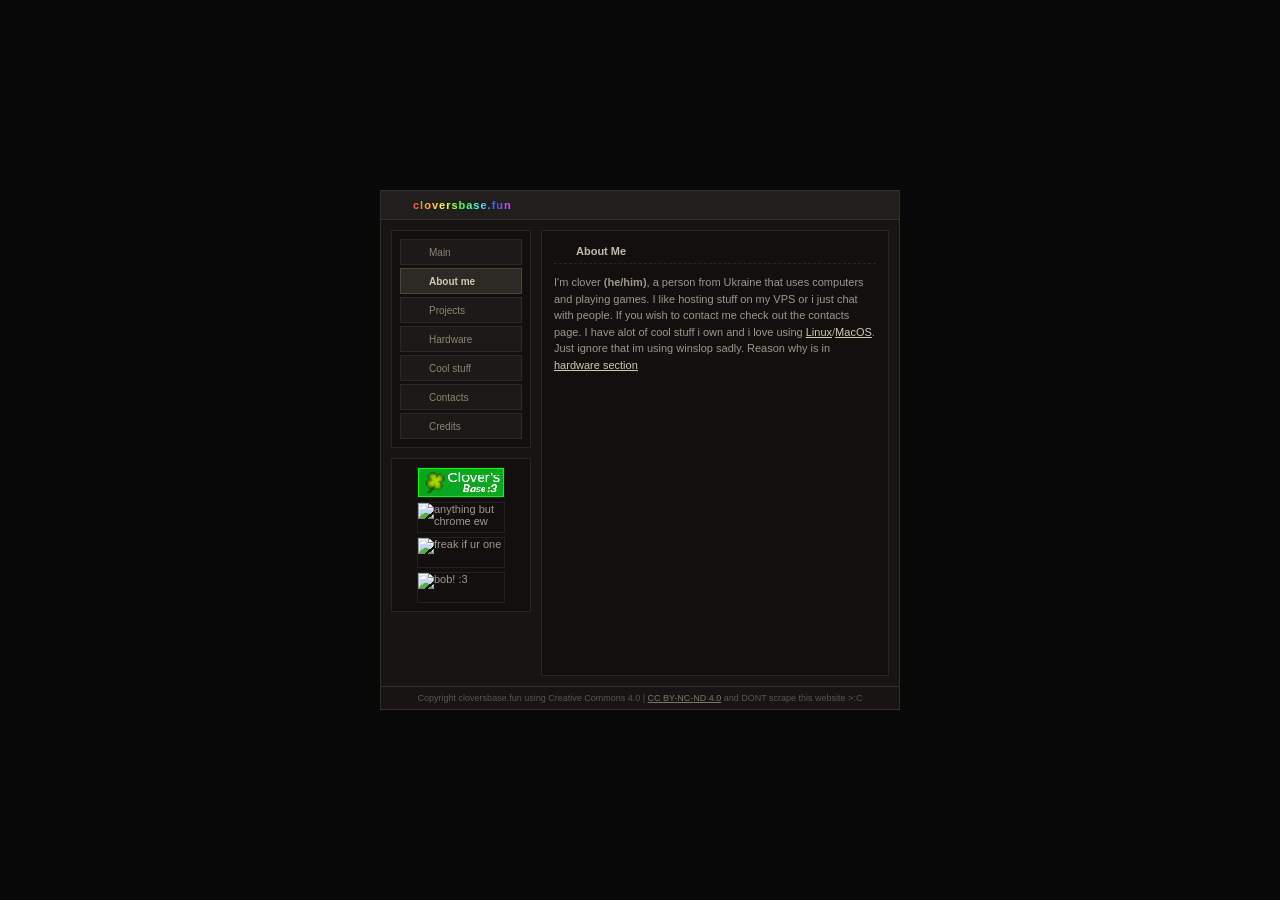
==== about.html @ 8fd5746c "Files (pluh)" ====
<!DOCTYPE html>
<html lang="en">
<head>
  <meta charset="UTF-8">
  <title>cloversbase.fun</title>
  <link rel="icon" type="image/x-icon" href="favicon.ico">
  <link rel="stylesheet" href="style.css">
</head>
<body>
  <div class="wrapper">
    <div class="top-header">
      <div class="site-title">
        <img src="https://assets.scu.edu/images/icon/world.png" class="icon" alt="">
        <span class="rainbow-text">cloversbase.fun</span>
      </div>
    </div>
    <div class="layout">
      <div class="sidebar">
        <div class="box">
          <ul class="nav-list">
            <li><a href="index.html" class="nav-btn"><img src="https://assets.scu.edu/images/icon/house.png" class="icon" alt="">Main</a></li>
            <li><a href="about.html" class="nav-btn active"><img src="https://assets.scu.edu/images/icon/user.png" class="icon" alt="">About me</a></li>
            <li><a href="projects.html" class="nav-btn"><img src="https://assets.scu.edu/images/icon/folder.png" class="icon" alt="">Projects</a></li>
            <li><a href="hardware.html" class="nav-btn"><img src="https://assets.scu.edu/images/icon/monitor.png" class="icon" alt="">Hardware</a></li>
            <li><a href="coolstuff.html" class="nav-btn"><img src="https://assets.scu.edu/images/icon/world.png" class="icon" alt="">Cool stuff</a></li>
            <li><a href="contacts.html" class="nav-btn"><img src="https://assets.scu.edu/images/icon/transmit.png" class="icon" alt="">Contacts</a></li>
            <li><a href="credits.html" class="nav-btn"><img src="https://assets.scu.edu/images/icon/heart.png" class="icon" alt="">Credits</a></li>
          </ul>
        </div>
        <div class="box">
          <div class="buttons-container">
            <img src="button-88x31.gif" alt="cloversbase">
            <img src="https://cyber.dabamos.de/88x31/anythingbut.gif" alt="anything but chrome ew">
            <img src="https://cyber.dabamos.de/88x31/antinazi.gif" alt="freak if ur one">
            <img src="https://cyber.dabamos.de/88x31/bob.gif" alt="bob! :3">
          </div>
        </div>
      </div>
      <div class="main-pane">
        <div class="sec-head">
          <img src="https://assets.scu.edu/images/icon/user_comment.png" class="icon" alt="">
          About Me
        </div>
        <p>I'm clover <b>(he/him)</b>, a person from Ukraine that uses computers and playing games. I like hosting stuff on my VPS or i just chat with people. If you wish to contact me check out the contacts page. I have alot of cool stuff i own and i love using <a href="https://en.wikipedia.org/wiki/Linux" target="_blank">Linux</a>/<a href="https://en.wikipedia.org/wiki/MacOS" target="_blank">MacOS</a>. Just ignore that im using winslop sadly. Reason why is in <a href="hardware.html">hardware section</a></p>
      </div>
    </div>
    <div class="footer">
      <span>Copyright cloversbase.fun using Creative Commons 4.0 | <a href="https://creativecommons.org/licenses/by-nc-nd/4.0/deed.en" target="_blank">CC BY-NC-ND 4.0</a> and DONT scrape this website &gt;:C</span>
    </div>
  </div>
</body>
</html>
---- style.css ----
* {
  box-sizing: border-box;
  margin: 0;
  padding: 0;
}

::-webkit-scrollbar {
  width: 10px;
  background: #121110;
}

::-webkit-scrollbar-thumb {
  background: #2a2723;
  border: 1px solid #3d3934;
}

body {
  background-color: #080808;
  background-image: url('https://shye.nekoweb.org/graphics_bg/blackwood.png');
  background-repeat: repeat;
  font-family: "MS Sans Serif", Tahoma, Verdana, sans-serif;
  font-size: 11px;
  color: #9e9787;
  min-height: 100vh;
  display: flex;
  justify-content: center;
  align-items: center;
  padding: 20px 10px;
}

.wrapper {
  width: 520px;
  min-height: 520px;
  background-color: #161513;
  border: 1px solid #33302b;
  display: flex;
  flex-direction: column;
}

.top-header {
  background: #211f1c;
  border-bottom: 1px solid #33302b;
  padding: 6px 10px;
}

.site-title {
  font-weight: bold;
  letter-spacing: 1px;
  display: flex;
  align-items: center;
  gap: 6px;
}

.rainbow-text {
  background: linear-gradient(90deg, #ff4b4b, #ffb84b, #ffff4b, #4bff4b, #4bffff, #4b4bff, #ff4bff);
  -webkit-background-clip: text;
  -webkit-text-fill-color: transparent;
  display: inline-block;
}

.layout {
  display: flex;
  gap: 10px;
  padding: 10px;
  flex: 1;
}

.sidebar {
  width: 140px;
  display: flex;
  flex-direction: column;
  gap: 10px;
  flex-shrink: 0;
}

.main-pane {
  flex: 1;
  background-color: #11100f;
  border: 1px solid #292622;
  padding: 12px;
  min-height: 380px;
}

.box {
  background-color: #11100f;
  border: 1px solid #292622;
  padding: 8px;
}

.nav-list {
  list-style: none;
  display: flex;
  flex-direction: column;
  gap: 3px;
}

.nav-btn {
  display: flex;
  align-items: center;
  gap: 6px;
  background: #1c1a17;
  border: 1px solid #2c2924;
  color: #8c8473;
  padding: 4px 6px;
  text-decoration: none;
  font-size: 10px;
  cursor: pointer;
  width: 100%;
  text-align: left;
  font-family: inherit;
}

.nav-btn:hover {
  background: #282521;
  color: #beb5a3;
  border-color: #3b3730;
}

.nav-btn.active {
  background: #2d2a25;
  color: #d1c8b4;
  border-color: #4a453d;
  font-weight: bold;
}

.buttons-container {
  display: flex;
  flex-direction: column;
  align-items: center;
  gap: 4px;
}

.buttons-container img {
  width: 88px;
  height: 31px;
  image-rendering: pixelated;
  border: 1px solid #24221f;
  display: block;
}

.sec-head {
  color: #c2baa8;
  font-size: 11px;
  font-weight: bold;
  border-bottom: 1px dashed #292622;
  padding-bottom: 4px;
  margin-bottom: 10px;
  display: flex;
  align-items: center;
  gap: 6px;
}

p {
  line-height: 1.5;
  margin-bottom: 10px;
}

.log-list {
  list-style: none;
}

.log-list li {
  margin-bottom: 6px;
  padding-left: 12px;
  position: relative;
  line-height: 1.3;
}

.log-list li::before {
  content: ">";
  position: absolute;
  left: 0;
  color: #5c564a;
}

.project-entry {
  background: #161513;
  border: 1px solid #24221f;
  padding: 8px;
  margin-bottom: 8px;
}

.project-entry h3 {
  font-size: 10px;
  margin-bottom: 4px;
  display: flex;
  align-items: center;
  gap: 5px;
}

.proj-link {
  color: #c2baa8;
  text-decoration: underline;
}

.proj-link:hover {
  color: #ffffff;
}

.scrollable-content {
  max-height: 330px;
  overflow-y: auto;
  padding-right: 4px;
}

.contact-table {
  width: 100%;
  border-collapse: collapse;
  margin-top: 6px;
}

.contact-table td {
  padding: 4px 6px;
  border: 1px solid #22201d;
}

.contact-table td:first-child {
  width: 90px;
  color: #8c8473;
  background: #161513;
}

.footer {
  border-top: 1px solid #33302b;
  background: #161513;
  padding: 6px 10px;
  font-size: 9px;
  color: #5c564a;
  text-align: center;
}

.footer a {
  color: #7d7666;
  text-decoration: underline;
}

.footer a:hover {
  color: #a8a08e;
}

.icon {
  width: 16px;
  height: 16px;
  image-rendering: pixelated;
}

a {
  color: #d1c8b4;           
  text-decoration: underline;
}

a:visited {
  color: #d1c8b4;
}

a:hover {
  color: #ffffff;
}
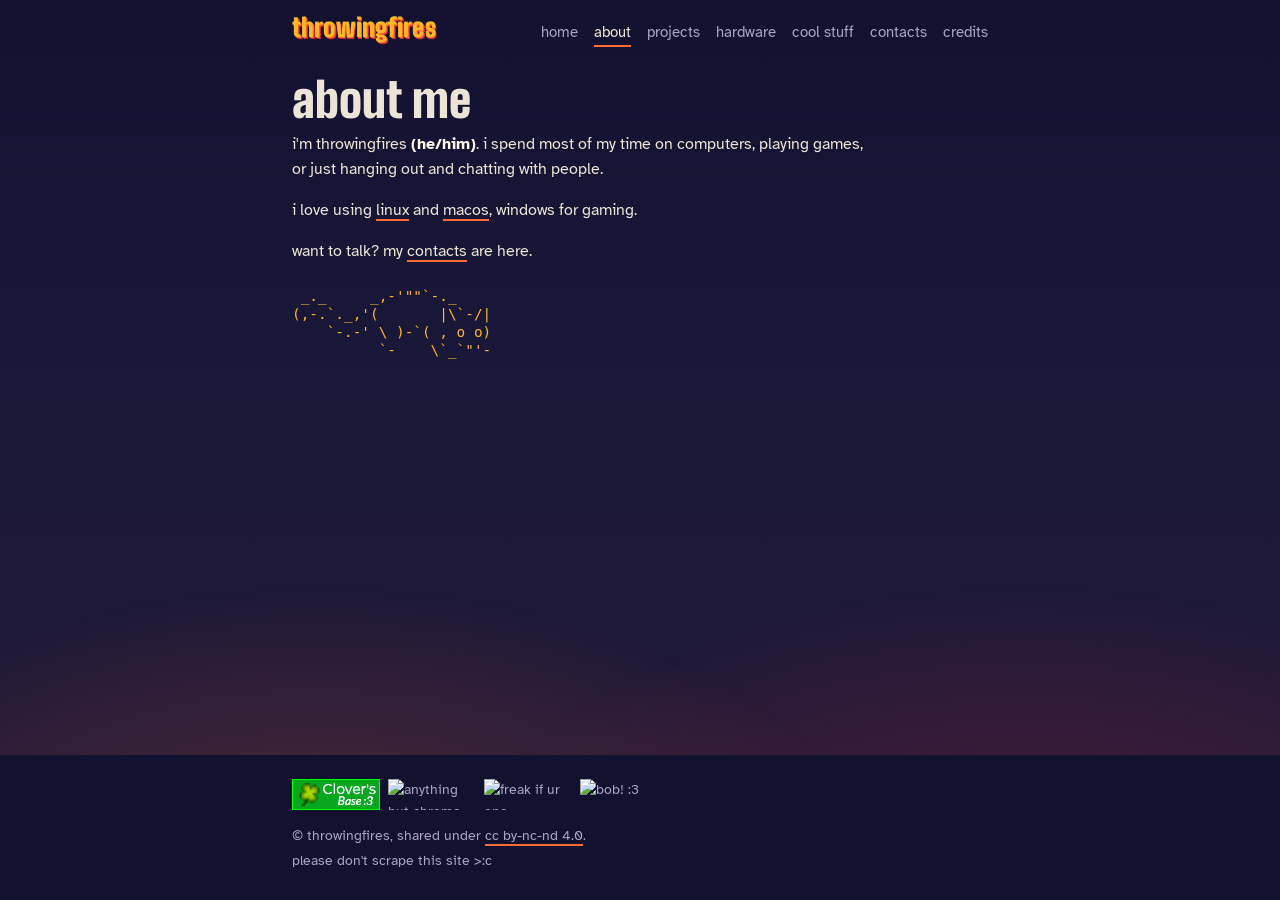
==== commit 7974f0d6: "redesign site as throwingfires New dark poster design: compact layout, ambient ember background, :3 " ====
--- a/about.html
+++ b/about.html
@@ -2,51 +2,61 @@
 <html lang="en">
 <head>
   <meta charset="UTF-8">
-  <title>cloversbase.fun</title>
+  <meta name="viewport" content="width=device-width, initial-scale=1">
+  <title>about / throwingfires</title>
+  <meta name="theme-color" content="#1a1838">
   <link rel="icon" type="image/x-icon" href="favicon.ico">
+  <link rel="preconnect" href="https://fonts.googleapis.com">
+  <link rel="preconnect" href="https://fonts.gstatic.com" crossorigin>
+  <link rel="stylesheet" href="https://fonts.googleapis.com/css2?family=Atkinson+Hyperlegible:wght@400;700&family=Big+Shoulders+Display:wght@700;900&display=swap">
   <link rel="stylesheet" href="style.css">
 </head>
 <body>
-  <div class="wrapper">
-    <div class="top-header">
-      <div class="site-title">
-        <img src="https://assets.scu.edu/images/icon/world.png" class="icon" alt="">
-        <span class="rainbow-text">cloversbase.fun</span>
+  <header class="site-header">
+    <div class="wrap">
+      <a href="index.html" class="wordmark home-link">throwingfires</a>
+      <nav aria-label="main">
+        <ul class="nav">
+          <li><a href="index.html">home</a></li>
+          <li><a href="about.html" aria-current="page">about</a></li>
+          <li><a href="projects.html">projects</a></li>
+          <li><a href="hardware.html">hardware</a></li>
+          <li><a href="coolstuff.html">cool stuff</a></li>
+          <li><a href="contacts.html">contacts</a></li>
+          <li><a href="credits.html">credits</a></li>
+        </ul>
+      </nav>
+    </div>
+  </header>
+
+  <main>
+    <div class="wrap">
+      <h1 class="page-title">about me</h1>
+      <div class="prose">
+        <p>i'm throwingfires <b>(he/him)</b>. i spend most of my time on computers, playing games, or just hanging out and chatting with people.</p>
+        <p>i love using <a href="https://en.wikipedia.org/wiki/Linux" target="_blank" rel="noopener">linux</a> and <a href="https://en.wikipedia.org/wiki/MacOS" target="_blank" rel="noopener">macos</a>, windows for gaming.</p>
+        <p>want to talk? my <a href="contacts.html">contacts</a> are here.</p>
       </div>
+      <pre class="ascii" role="img" aria-label="ascii art of a cat"> _._     _,-'""`-._
+(,-.`._,'(       |\`-/|
+    `-.-' \ )-`( , o o)
+          `-    \`_`"'-</pre>
     </div>
-    <div class="layout">
-      <div class="sidebar">
-        <div class="box">
-          <ul class="nav-list">
-            <li><a href="index.html" class="nav-btn"><img src="https://assets.scu.edu/images/icon/house.png" class="icon" alt="">Main</a></li>
-            <li><a href="about.html" class="nav-btn active"><img src="https://assets.scu.edu/images/icon/user.png" class="icon" alt="">About me</a></li>
-            <li><a href="projects.html" class="nav-btn"><img src="https://assets.scu.edu/images/icon/folder.png" class="icon" alt="">Projects</a></li>
-            <li><a href="hardware.html" class="nav-btn"><img src="https://assets.scu.edu/images/icon/monitor.png" class="icon" alt="">Hardware</a></li>
-            <li><a href="coolstuff.html" class="nav-btn"><img src="https://assets.scu.edu/images/icon/world.png" class="icon" alt="">Cool stuff</a></li>
-            <li><a href="contacts.html" class="nav-btn"><img src="https://assets.scu.edu/images/icon/transmit.png" class="icon" alt="">Contacts</a></li>
-            <li><a href="credits.html" class="nav-btn"><img src="https://assets.scu.edu/images/icon/heart.png" class="icon" alt="">Credits</a></li>
-          </ul>
-        </div>
-        <div class="box">
-          <div class="buttons-container">
-            <img src="button-88x31.gif" alt="cloversbase">
-            <img src="https://cyber.dabamos.de/88x31/anythingbut.gif" alt="anything but chrome ew">
-            <img src="https://cyber.dabamos.de/88x31/antinazi.gif" alt="freak if ur one">
-            <img src="https://cyber.dabamos.de/88x31/bob.gif" alt="bob! :3">
-          </div>
-        </div>
+  </main>
+
+  <footer class="site-footer">
+    <div class="wrap">
+      <div class="buttons">
+        <img src="button-88x31.gif" alt="throwingfires" title="throwingfires" width="88" height="31">
+        <img src="https://cyber.dabamos.de/88x31/anythingbut.gif" alt="anything but chrome ew" title="anything but chrome ew" width="88" height="31">
+        <img src="https://cyber.dabamos.de/88x31/antinazi.gif" alt="freak if ur one" title="freak if ur one" width="88" height="31">
+        <img src="https://cyber.dabamos.de/88x31/bob.gif" alt="bob! :3" title="bob! :3" width="88" height="31">
       </div>
-      <div class="main-pane">
-        <div class="sec-head">
-          <img src="https://assets.scu.edu/images/icon/user_comment.png" class="icon" alt="">
-          About Me
-        </div>
-        <p>I'm clover <b>(he/him)</b>, a person from Ukraine that uses computers and playing games. I like hosting stuff on my VPS or i just chat with people. If you wish to contact me check out the contacts page. I have alot of cool stuff i own and i love using <a href="https://en.wikipedia.org/wiki/Linux" target="_blank">Linux</a>/<a href="https://en.wikipedia.org/wiki/MacOS" target="_blank">MacOS</a>. Just ignore that im using winslop sadly. Reason why is in <a href="hardware.html">hardware section</a></p>
-      </div>
+      <p>&copy; throwingfires, shared under <a href="https://creativecommons.org/licenses/by-nc-nd/4.0/deed.en" target="_blank" rel="noopener">cc by-nc-nd 4.0</a>.</p>
+      <p>please don't scrape this site &gt;:c</p>
     </div>
-    <div class="footer">
-      <span>Copyright cloversbase.fun using Creative Commons 4.0 | <a href="https://creativecommons.org/licenses/by-nc-nd/4.0/deed.en" target="_blank">CC BY-NC-ND 4.0</a> and DONT scrape this website &gt;:C</span>
-    </div>
-  </div>
+  </footer>
+  <div class="ambient" aria-hidden="true"><i style="--x:45%;--s:3.4px;--d:17.3s;--delay:-8.4s;--drift:1px"></i><i style="--x:58%;--s:2.5px;--d:13.6s;--delay:-11.3s;--drift:23px"></i><i style="--x:11%;--s:2.8px;--d:9.8s;--delay:-14.6s;--drift:15px"></i><i style="--x:6%;--s:4.5px;--d:17.7s;--delay:-11.8s;--drift:9px"></i><i style="--x:17%;--s:2.0px;--d:13.8s;--delay:-1.1s;--drift:-25px"></i><i style="--x:25%;--s:2.1px;--d:13.2s;--delay:-7.9s;--drift:27px"></i><i style="--x:52%;--s:3.6px;--d:13.5s;--delay:-11.9s;--drift:-3px"></i><i style="--x:29%;--s:4.5px;--d:18.0s;--delay:-15.1s;--drift:17px"></i><i style="--x:32%;--s:2.6px;--d:11.6s;--delay:-1.3s;--drift:21px"></i><i style="--x:40%;--s:4.1px;--d:12.5s;--delay:-17.2s;--drift:28px"></i><i style="--x:2%;--s:2.5px;--d:17.2s;--delay:-8.5s;--drift:38px"></i><i style="--x:40%;--s:2.2px;--d:14.7s;--delay:-14.0s;--drift:-18px"></i><i style="--x:10%;--s:2.8px;--d:17.7s;--delay:-13.6s;--drift:-31px"></i><i style="--x:26%;--s:2.3px;--d:9.5s;--delay:-14.3s;--drift:-26px"></i></div>
+  <script src="script.js" defer></script>
 </body>
 </html>
--- a/style.css
+++ b/style.css
@@ -1,258 +1,659 @@
-* {
+/* throwingfires — v3 */
+
+:root {
+  --night: #1a1838;
+  --night-deep: #131130;
+  --dusk: #2a2752;
+  --ash: #ece4d6;
+  --smoke: #aaa3c2;
+  --ember: #ffb627;
+  --flame: #ff6b35;
+  --coal: #d62839;
+
+  --display: "Big Shoulders Display", "Arial Narrow", sans-serif;
+  --body: "Atkinson Hyperlegible", system-ui, sans-serif;
+  --measure: 36rem;
+}
+
+*,
+*::before,
+*::after {
   box-sizing: border-box;
   margin: 0;
   padding: 0;
 }
 
-::-webkit-scrollbar {
-  width: 10px;
-  background: #121110;
-}
-
-::-webkit-scrollbar-thumb {
-  background: #2a2723;
-  border: 1px solid #3d3934;
+html {
+  scrollbar-color: var(--dusk) var(--night);
 }
 
 body {
-  background-color: #080808;
-  background-image: url('https://shye.nekoweb.org/graphics_bg/blackwood.png');
-  background-repeat: repeat;
-  font-family: "MS Sans Serif", Tahoma, Verdana, sans-serif;
-  font-size: 11px;
-  color: #9e9787;
+  background: linear-gradient(var(--night-deep), var(--night) 40%, #241a3a);
+  background-attachment: fixed;
+  color: var(--ash);
+  font-family: var(--body);
+  font-size: 1rem;
+  line-height: 1.55;
   min-height: 100vh;
   display: flex;
-  justify-content: center;
+  flex-direction: column;
+  -webkit-font-smoothing: antialiased;
+}
+
+::selection {
+  background: var(--ember);
+  color: var(--night);
+}
+
+a {
+  color: var(--ash);
+  text-decoration: underline;
+  text-decoration-color: var(--flame);
+  text-decoration-thickness: 2px;
+  text-underline-offset: 4px;
+}
+
+a:hover {
+  color: var(--ember);
+  text-decoration-color: var(--ember);
+}
+
+:focus-visible {
+  outline: 2px solid var(--ember);
+  outline-offset: 3px;
+  border-radius: 2px;
+}
+
+b,
+strong {
+  font-weight: 700;
+  color: #fff6e6;
+}
+
+.wrap {
+  width: 100%;
+  max-width: 46rem;
+  margin: 0 auto;
+  padding: 0 1.25rem;
+}
+
+/* ---------- the wordmark ---------- */
+
+.wordmark {
+  font-family: var(--display);
+  font-weight: 900;
+  line-height: 0.9;
+  letter-spacing: 0.005em;
+  color: var(--ember);
+  text-shadow:
+    0.035em 0.035em 0 var(--flame),
+    0.07em 0.07em 0 var(--coal);
+}
+
+.hero .wordmark {
+  font-size: clamp(2.5rem, 11vw, 5.25rem);
+  animation: ignite 0.9s cubic-bezier(0.2, 0.7, 0.2, 1) 0.15s both;
+}
+
+@keyframes ignite {
+  from {
+    color: var(--dusk);
+    text-shadow: 0 0 0 var(--flame), 0 0 0 var(--coal);
+  }
+  40% {
+    color: var(--flame);
+  }
+}
+
+/* ---------- header ---------- */
+
+.site-header {
+  padding: 1rem 0 0.5rem;
+}
+
+.site-header .wrap {
+  display: flex;
+  align-items: baseline;
+  justify-content: space-between;
+  flex-wrap: wrap;
+  gap: 0.75rem 2rem;
+}
+
+.home-link {
+  font-size: 1.6rem;
+  text-decoration: none;
+}
+
+.home-link:hover {
+  color: var(--ember);
+}
+
+.nav {
+  display: flex;
+  flex-wrap: wrap;
+  gap: 0.2rem 1rem;
+  list-style: none;
+  font-size: 0.9375rem;
+}
+
+.nav a {
+  color: var(--smoke);
+  text-decoration: none;
+  padding: 0.25rem 0;
+  border-bottom: 2px solid transparent;
+}
+
+.nav a:hover {
+  color: var(--ash);
+}
+
+.nav a[aria-current="page"] {
+  color: var(--ash);
+  border-bottom-color: var(--flame);
+}
+
+/* ---------- main ---------- */
+
+main {
+  flex: 1;
+  padding: 1.5rem 0 3rem;
+}
+
+.prose {
+  max-width: var(--measure);
+}
+
+.prose p + p {
+  margin-top: 1rem;
+}
+
+h1,
+h2 {
+  font-family: var(--display);
+  font-weight: 700;
+  line-height: 1;
+  color: var(--ash);
+}
+
+.page-title {
+  font-size: clamp(2.1rem, 6vw, 3rem);
+  font-weight: 900;
+  margin-bottom: 0.5rem;
+}
+
+h2 {
+  font-size: 1.45rem;
+  margin-bottom: 0.5rem;
+}
+
+.intro {
+  font-size: 1.0625rem;
+  max-width: var(--measure);
+  color: var(--ash);
+}
+
+.quiet {
+  color: var(--smoke);
+}
+
+section + section {
+  margin-top: 2.25rem;
+}
+
+/* ---------- home ---------- */
+
+.hero {
+  display: grid;
+  grid-template-columns: 1fr auto;
+  align-items: end;
+  gap: 0.75rem 1.5rem;
+  margin-bottom: 2rem;
+}
+
+.hero .wordmark {
+  grid-column: 1 / -1;
+}
+
+.hero .intro {
+  align-self: start;
+}
+
+.doodle {
+  width: 9rem;
+  height: auto;
+  /* black line art on white: invert, then screen so the background drops out */
+  filter: invert(1) sepia(0.25) brightness(0.95);
+  mix-blend-mode: screen;
+  margin-top: -0.75rem;
+}
+
+.heads-up {
+  color: var(--ember);
+  margin-top: 0.5rem;
+}
+
+.pages {
+  list-style: none;
+  max-width: var(--measure);
+}
+
+.pages li {
+  display: grid;
+  grid-template-columns: 7.5rem 1fr;
+  gap: 0 1.25rem;
+  align-items: baseline;
+  padding: 0.45rem 0;
+  border-top: 1px solid var(--dusk);
+}
+
+.pages li:last-child {
+  border-bottom: 1px solid var(--dusk);
+}
+
+.pages a {
+  font-family: var(--display);
+  font-weight: 700;
+  font-size: 1.3rem;
+  line-height: 1.1;
+  text-decoration: none;
+}
+
+.pages span {
+  color: var(--smoke);
+}
+
+.embed {
+  display: flex;
+  gap: 1.25rem;
+  align-items: flex-start;
+  max-width: var(--measure);
+}
+
+.embed img {
+  flex-shrink: 0;
+  margin-top: 0.3rem;
+}
+
+.code {
+  display: flex;
+  align-items: flex-start;
+  gap: 1rem;
+  max-width: var(--measure);
+  margin-top: 0.75rem;
+  padding: 0.7rem 0.9rem;
+  background: var(--night-deep);
+  border-radius: 6px;
+}
+
+.code code {
+  flex: 1;
+  min-width: 0;
+  font-family: ui-monospace, "SF Mono", Menlo, Consolas, monospace;
+  font-size: 0.875rem;
+  line-height: 1.6;
+  color: var(--smoke);
+  overflow-wrap: anywhere;
+}
+
+.legal {
+  max-width: var(--measure);
+  font-size: 0.9375rem;
+  color: var(--smoke);
+}
+
+/* ---------- buttons ---------- */
+
+.copy {
+  flex-shrink: 0;
+  font: inherit;
+  font-size: 0.9375rem;
+  font-weight: 700;
+  color: var(--night);
+  background: var(--ember);
+  border: 0;
+  border-radius: 4px;
+  padding: 0.3rem 0.8rem;
+  cursor: pointer;
+}
+
+.copy:hover {
+  background: #ffc54f;
+}
+
+.copy[data-copied] {
+  background: var(--ash);
+}
+
+.big-link {
+  display: inline-block;
+  margin-top: 0.4rem;
+  font-family: var(--display);
+  font-weight: 700;
+  font-size: 1.35rem;
+}
+
+/* ---------- rows: hardware, contacts, credits, projects ---------- */
+
+.rows {
+  list-style: none;
+  max-width: var(--measure);
+  margin-top: 0.75rem;
+}
+
+.rows li,
+.rows > div {
+  display: grid;
+  grid-template-columns: 8rem 1fr;
+  gap: 0.15rem 1.25rem;
+  align-items: baseline;
+  padding: 0.45rem 0;
+  border-top: 1px solid var(--dusk);
+}
+
+.rows dt,
+.rows .key {
+  color: var(--smoke);
+}
+
+.rows .contact-row {
+  grid-template-columns: 8rem 1fr auto;
   align-items: center;
-  padding: 20px 10px;
-}
-
-.wrapper {
-  width: 520px;
-  min-height: 520px;
-  background-color: #161513;
-  border: 1px solid #33302b;
+}
+
+.handle {
+  font-weight: 700;
+  overflow-wrap: anywhere;
+}
+
+.rows .note {
+  display: block;
+  font-weight: 400;
+  color: var(--smoke);
+  font-size: 0.9375rem;
+}
+
+.machine + .machine {
+  margin-top: 2.25rem;
+}
+
+.machine > p {
+  max-width: var(--measure);
+  margin-top: 0.75rem;
+}
+
+.project + .project {
+  margin-top: 1.4rem;
+}
+
+.project h2 {
+  margin-bottom: 0.4rem;
+}
+
+.project p {
+  max-width: var(--measure);
+}
+
+.project .who {
+  color: var(--ember);
+  font-size: 1rem;
+  margin-top: 0.35rem;
+}
+
+/* ---------- 88x31 buttons ---------- */
+
+.buttons {
   display: flex;
-  flex-direction: column;
-}
-
-.top-header {
-  background: #211f1c;
-  border-bottom: 1px solid #33302b;
-  padding: 6px 10px;
-}
-
-.site-title {
-  font-weight: bold;
-  letter-spacing: 1px;
-  display: flex;
-  align-items: center;
-  gap: 6px;
-}
-
-.rainbow-text {
-  background: linear-gradient(90deg, #ff4b4b, #ffb84b, #ffff4b, #4bff4b, #4bffff, #4b4bff, #ff4bff);
-  -webkit-background-clip: text;
-  -webkit-text-fill-color: transparent;
-  display: inline-block;
-}
-
-.layout {
-  display: flex;
-  gap: 10px;
-  padding: 10px;
-  flex: 1;
-}
-
-.sidebar {
-  width: 140px;
-  display: flex;
-  flex-direction: column;
-  gap: 10px;
-  flex-shrink: 0;
-}
-
-.main-pane {
-  flex: 1;
-  background-color: #11100f;
-  border: 1px solid #292622;
-  padding: 12px;
-  min-height: 380px;
-}
-
-.box {
-  background-color: #11100f;
-  border: 1px solid #292622;
-  padding: 8px;
-}
-
-.nav-list {
-  list-style: none;
-  display: flex;
-  flex-direction: column;
-  gap: 3px;
-}
-
-.nav-btn {
-  display: flex;
-  align-items: center;
-  gap: 6px;
-  background: #1c1a17;
-  border: 1px solid #2c2924;
-  color: #8c8473;
-  padding: 4px 6px;
-  text-decoration: none;
-  font-size: 10px;
-  cursor: pointer;
-  width: 100%;
-  text-align: left;
-  font-family: inherit;
-}
-
-.nav-btn:hover {
-  background: #282521;
-  color: #beb5a3;
-  border-color: #3b3730;
-}
-
-.nav-btn.active {
-  background: #2d2a25;
-  color: #d1c8b4;
-  border-color: #4a453d;
-  font-weight: bold;
-}
-
-.buttons-container {
-  display: flex;
-  flex-direction: column;
-  align-items: center;
-  gap: 4px;
-}
-
-.buttons-container img {
+  flex-wrap: wrap;
+  gap: 0.5rem;
+}
+
+.buttons img {
+  display: block;
   width: 88px;
   height: 31px;
   image-rendering: pixelated;
-  border: 1px solid #24221f;
+}
+
+.buttons a {
   display: block;
-}
-
-.sec-head {
-  color: #c2baa8;
-  font-size: 11px;
-  font-weight: bold;
-  border-bottom: 1px dashed #292622;
-  padding-bottom: 4px;
-  margin-bottom: 10px;
-  display: flex;
-  align-items: center;
-  gap: 6px;
-}
-
-p {
-  line-height: 1.5;
-  margin-bottom: 10px;
-}
-
-.log-list {
-  list-style: none;
-}
-
-.log-list li {
-  margin-bottom: 6px;
-  padding-left: 12px;
-  position: relative;
-  line-height: 1.3;
-}
-
-.log-list li::before {
-  content: ">";
+  line-height: 0;
+}
+
+.buttons a:hover img {
+  outline: 2px solid var(--ember);
+  outline-offset: 2px;
+}
+
+/* ---------- footer ---------- */
+
+.site-footer {
+  background: var(--night-deep);
+  padding: 1.5rem 0 1.75rem;
+  font-size: 0.875rem;
+  color: var(--smoke);
+}
+
+.site-footer .buttons {
+  margin-bottom: 0.9rem;
+}
+
+.site-footer p + p {
+  margin-top: 0.25rem;
+}
+
+.site-footer a {
+  color: var(--smoke);
+}
+
+.site-footer a:hover {
+  color: var(--ember);
+}
+
+/* ---------- small screens ---------- */
+
+@media (max-width: 640px) {
+  .wrap {
+    padding: 0 1rem;
+  }
+
+  main {
+    padding-top: 1.5rem;
+  }
+
+  .hero {
+    grid-template-columns: 1fr;
+  }
+
+  .doodle {
+    width: 7.5rem;
+    margin-top: 0;
+    order: -1;
+  }
+
+  .hero .wordmark {
+    order: -2;
+  }
+
+  .pages li,
+  .rows li,
+  .rows > div {
+    grid-template-columns: 1fr;
+  }
+
+  .rows .contact-row {
+    grid-template-columns: 1fr auto;
+  }
+
+  .rows .contact-row .key {
+    grid-column: 1 / -1;
+  }
+
+  .embed {
+    flex-direction: column;
+  }
+}
+
+@media (prefers-reduced-motion: reduce) {
+  .hero .wordmark {
+    animation: none;
+  }
+}
+
+/* ---------- the :3 button ---------- */
+
+.pat {
+  font: inherit;
+  color: inherit;
+  text-shadow: inherit;
+  letter-spacing: inherit;
+  background: none;
+  border: 0;
+  padding: 0;
+  cursor: pointer;
+  display: inline-block;
+}
+
+.pat:hover {
+  color: #ffd27a;
+}
+
+.pat.squish {
+  animation: squish 0.45s cubic-bezier(0.3, 1.8, 0.5, 1);
+}
+
+@keyframes squish {
+  30% {
+    transform: scale(1.25, 0.75) rotate(-6deg);
+  }
+  60% {
+    transform: scale(0.9, 1.12) rotate(4deg);
+  }
+}
+
+/* the little :3 that floats up on each pat */
+.pop {
+  position: fixed;
+  left: 0;
+  top: 0;
+  z-index: 50;
+  pointer-events: none;
+  font-family: var(--display);
+  font-weight: 900;
+  font-size: var(--size, 1.25rem);
+  color: var(--c);
+  text-shadow: 0.06em 0.06em 0 var(--coal);
+  animation: pop 0.9s cubic-bezier(0.2, 0.7, 0.3, 1) forwards;
+}
+
+@keyframes pop {
+  from {
+    transform: translate(-50%, -50%) scale(0.4);
+    opacity: 1;
+  }
+  to {
+    transform: translate(calc(-50% + var(--dx)), calc(-50% + var(--dy))) rotate(var(--rot)) scale(1);
+    opacity: 0;
+  }
+}
+
+@media (prefers-reduced-motion: reduce) {
+  .pat.squish,
+  .pop {
+    animation-duration: 0.01s;
+  }
+}
+
+/* ---------- background: drifting glow + rising embers ----------
+   css only, and only transform/opacity are animated, so it stays cheap */
+
+.ambient {
+  position: fixed;
+  inset: 0;
+  z-index: -1;
+  overflow: hidden;
+  pointer-events: none;
+}
+
+.ambient::before,
+.ambient::after {
+  content: "";
   position: absolute;
-  left: 0;
-  color: #5c564a;
-}
-
-.project-entry {
-  background: #161513;
-  border: 1px solid #24221f;
-  padding: 8px;
-  margin-bottom: 8px;
-}
-
-.project-entry h3 {
-  font-size: 10px;
-  margin-bottom: 4px;
-  display: flex;
-  align-items: center;
-  gap: 5px;
-}
-
-.proj-link {
-  color: #c2baa8;
-  text-decoration: underline;
-}
-
-.proj-link:hover {
-  color: #ffffff;
-}
-
-.scrollable-content {
-  max-height: 330px;
-  overflow-y: auto;
-  padding-right: 4px;
-}
-
-.contact-table {
-  width: 100%;
-  border-collapse: collapse;
-  margin-top: 6px;
-}
-
-.contact-table td {
-  padding: 4px 6px;
-  border: 1px solid #22201d;
-}
-
-.contact-table td:first-child {
-  width: 90px;
-  color: #8c8473;
-  background: #161513;
-}
-
-.footer {
-  border-top: 1px solid #33302b;
-  background: #161513;
-  padding: 6px 10px;
-  font-size: 9px;
-  color: #5c564a;
-  text-align: center;
-}
-
-.footer a {
-  color: #7d7666;
-  text-decoration: underline;
-}
-
-.footer a:hover {
-  color: #a8a08e;
-}
-
-.icon {
-  width: 16px;
-  height: 16px;
-  image-rendering: pixelated;
-}
-
-a {
-  color: #d1c8b4;           
-  text-decoration: underline;
-}
-
-a:visited {
-  color: #d1c8b4;
-}
-
-a:hover {
-  color: #ffffff;
-}
+  bottom: -35vh;
+  width: 90vw;
+  height: 70vh;
+  border-radius: 50%;
+  will-change: transform, opacity;
+}
+
+.ambient::before {
+  left: -20vw;
+  background: radial-gradient(closest-side, rgba(255, 107, 53, 0.22), transparent);
+  animation: drift-a 22s ease-in-out infinite alternate;
+}
+
+.ambient::after {
+  right: -25vw;
+  background: radial-gradient(closest-side, rgba(214, 40, 57, 0.24), transparent);
+  animation: drift-b 28s ease-in-out infinite alternate;
+}
+
+@keyframes drift-a {
+  to {
+    transform: translate(18vw, -6vh) scale(1.15);
+    opacity: 0.7;
+  }
+}
+
+@keyframes drift-b {
+  to {
+    transform: translate(-22vw, -4vh) scale(0.9);
+    opacity: 0.8;
+  }
+}
+
+.ambient i {
+  position: absolute;
+  left: var(--x);
+  bottom: -10px;
+  width: var(--s);
+  height: var(--s);
+  border-radius: 50%;
+  background: var(--ember);
+  box-shadow: 0 0 6px var(--flame);
+  opacity: 0;
+  will-change: transform, opacity;
+  animation: rise var(--d) linear var(--delay) infinite;
+}
+
+.ambient i:nth-child(3n) {
+  background: var(--flame);
+}
+
+@keyframes rise {
+  10% {
+    opacity: 0.9;
+  }
+  to {
+    transform: translate(var(--drift), -85vh);
+    opacity: 0;
+  }
+}
+
+@media (prefers-reduced-motion: reduce) {
+  .ambient::before,
+  .ambient::after,
+  .ambient i {
+    animation: none;
+  }
+}
+
+/* ---------- about: ascii cat ---------- */
+
+.ascii {
+  margin-top: 1.5rem;
+  font-family: ui-monospace, "SF Mono", Menlo, Consolas, monospace;
+  font-size: 0.9rem;
+  line-height: 1.25;
+  color: var(--ember);
+  overflow-x: auto;
+}
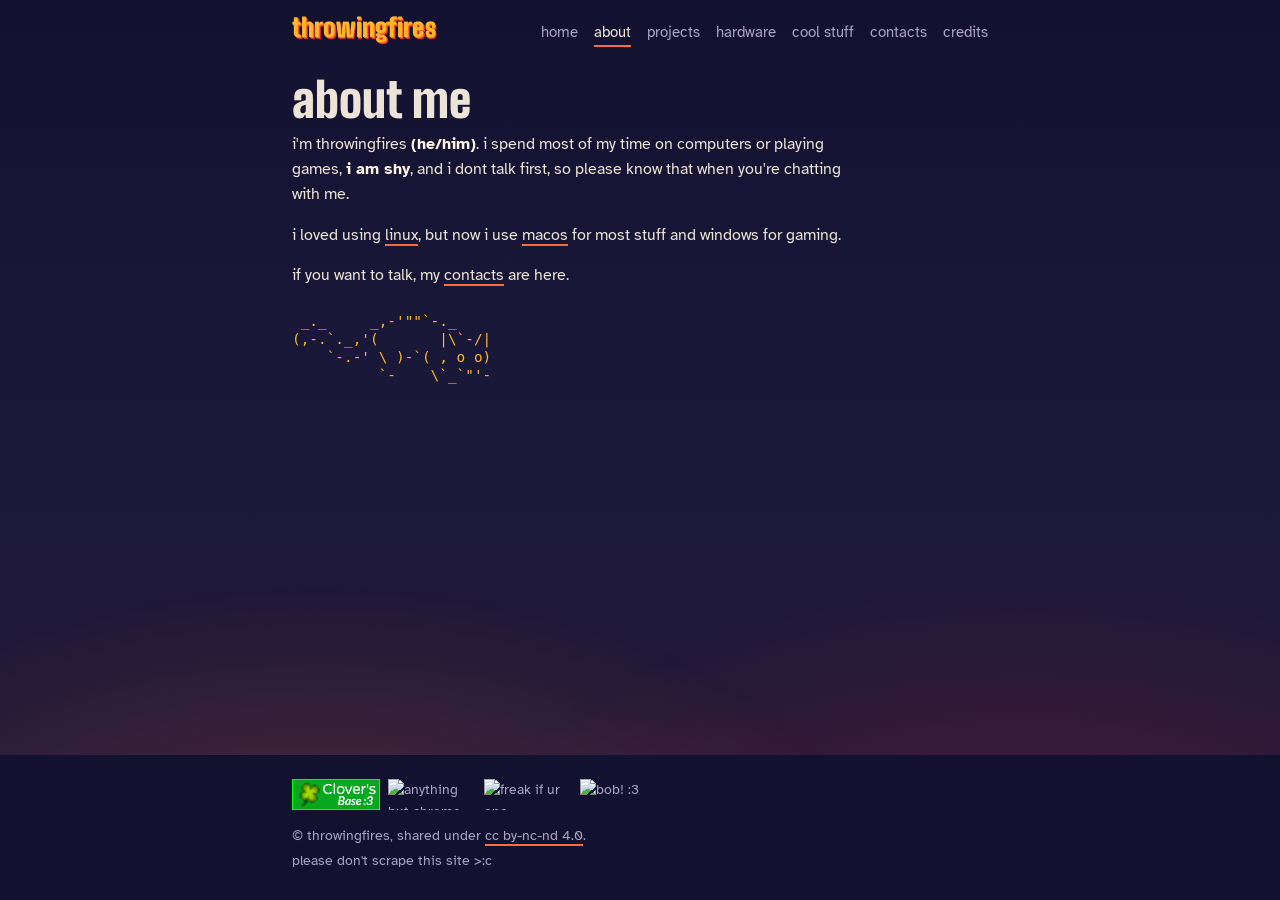
==== commit d76ea46b: "more info" ====
--- a/about.html
+++ b/about.html
@@ -33,9 +33,9 @@
     <div class="wrap">
       <h1 class="page-title">about me</h1>
       <div class="prose">
-        <p>i'm throwingfires <b>(he/him)</b>. i spend most of my time on computers, playing games, or just hanging out and chatting with people.</p>
-        <p>i love using <a href="https://en.wikipedia.org/wiki/Linux" target="_blank" rel="noopener">linux</a> and <a href="https://en.wikipedia.org/wiki/MacOS" target="_blank" rel="noopener">macos</a>, windows for gaming.</p>
-        <p>want to talk? my <a href="contacts.html">contacts</a> are here.</p>
+        <p>i'm throwingfires <b>(he/him)</b>. i spend most of my time on computers or playing games, <b>i am shy</b>, and i dont talk first, so please know that when you're chatting with me.</p>
+        <p>i loved using <a href="https://en.wikipedia.org/wiki/Linux" target="_blank" rel="noopener">linux</a>, but now i use <a href="https://en.wikipedia.org/wiki/MacOS" target="_blank" rel="noopener">macos</a> for most stuff and windows for gaming.</p>
+        <p>if you want to talk, my <a href="contacts.html">contacts</a> are here.</p>
       </div>
       <pre class="ascii" role="img" aria-label="ascii art of a cat"> _._     _,-'""`-._
 (,-.`._,'(       |\`-/|
